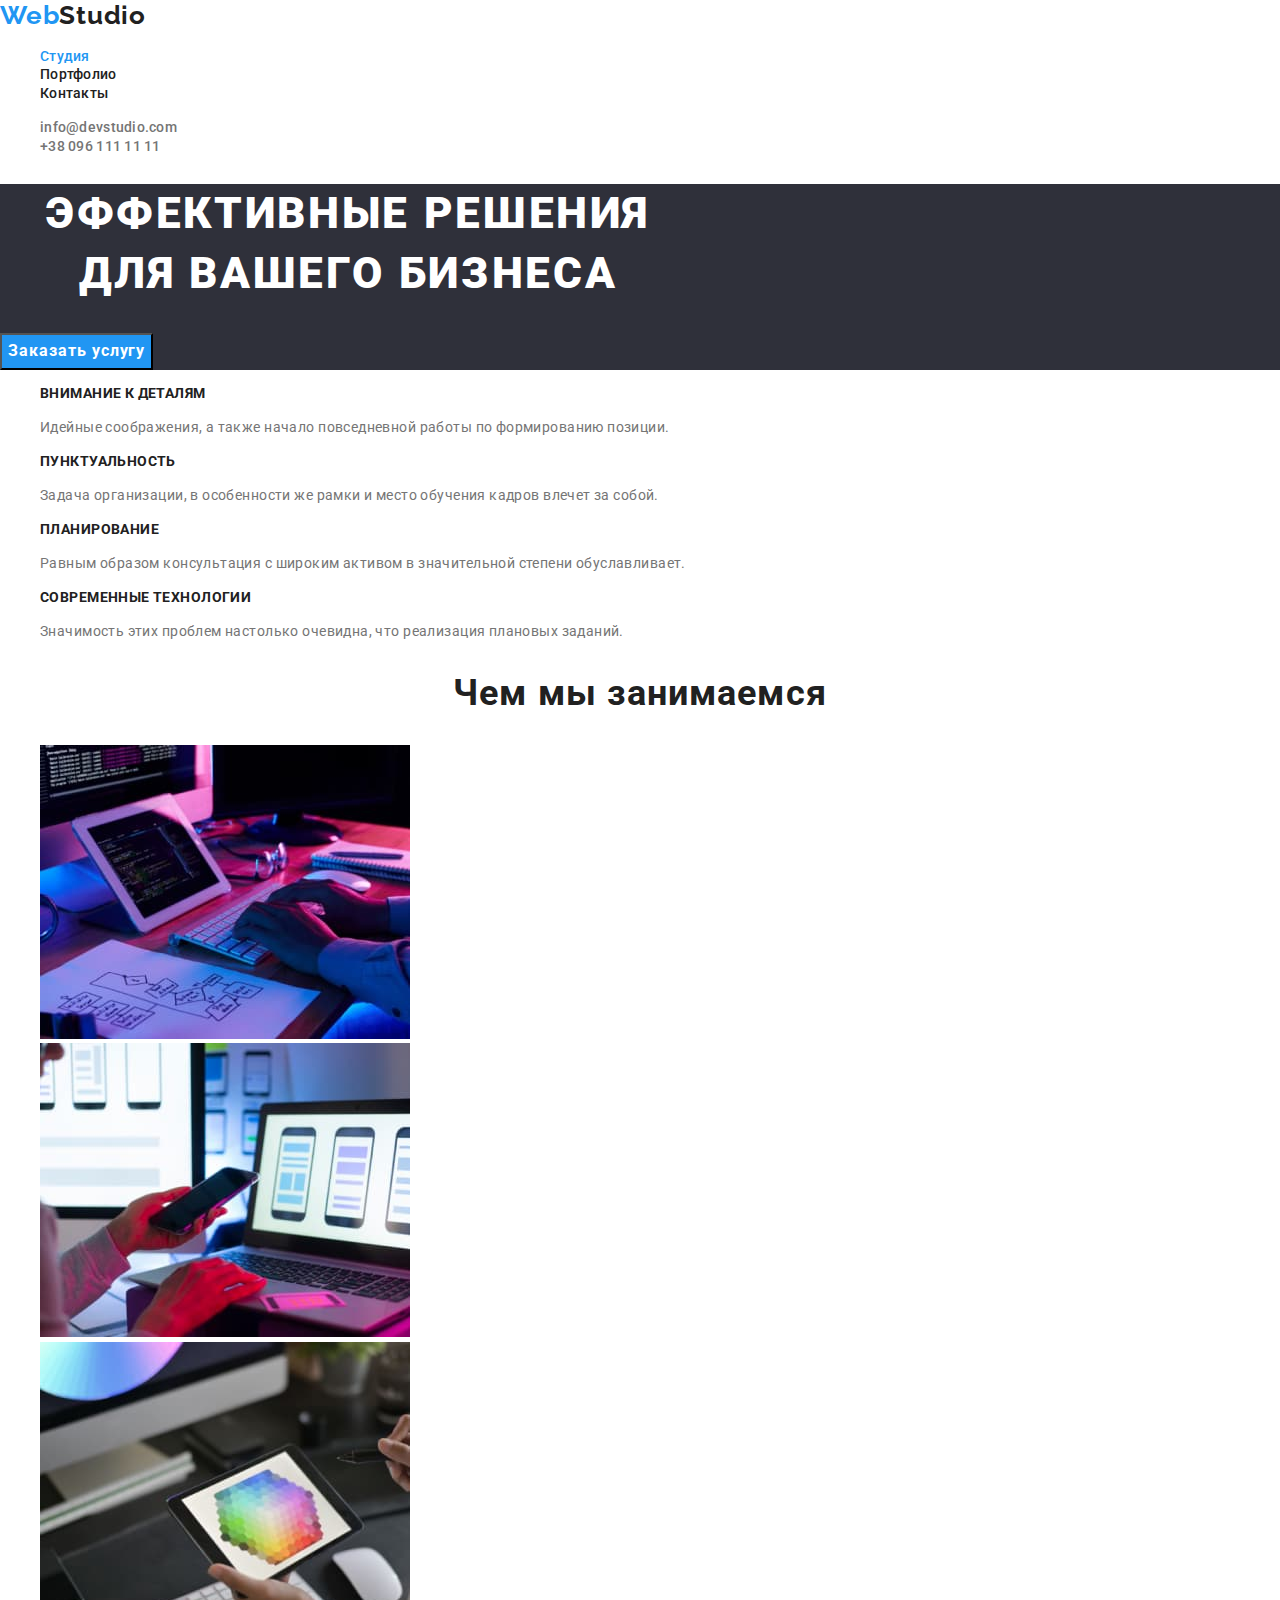
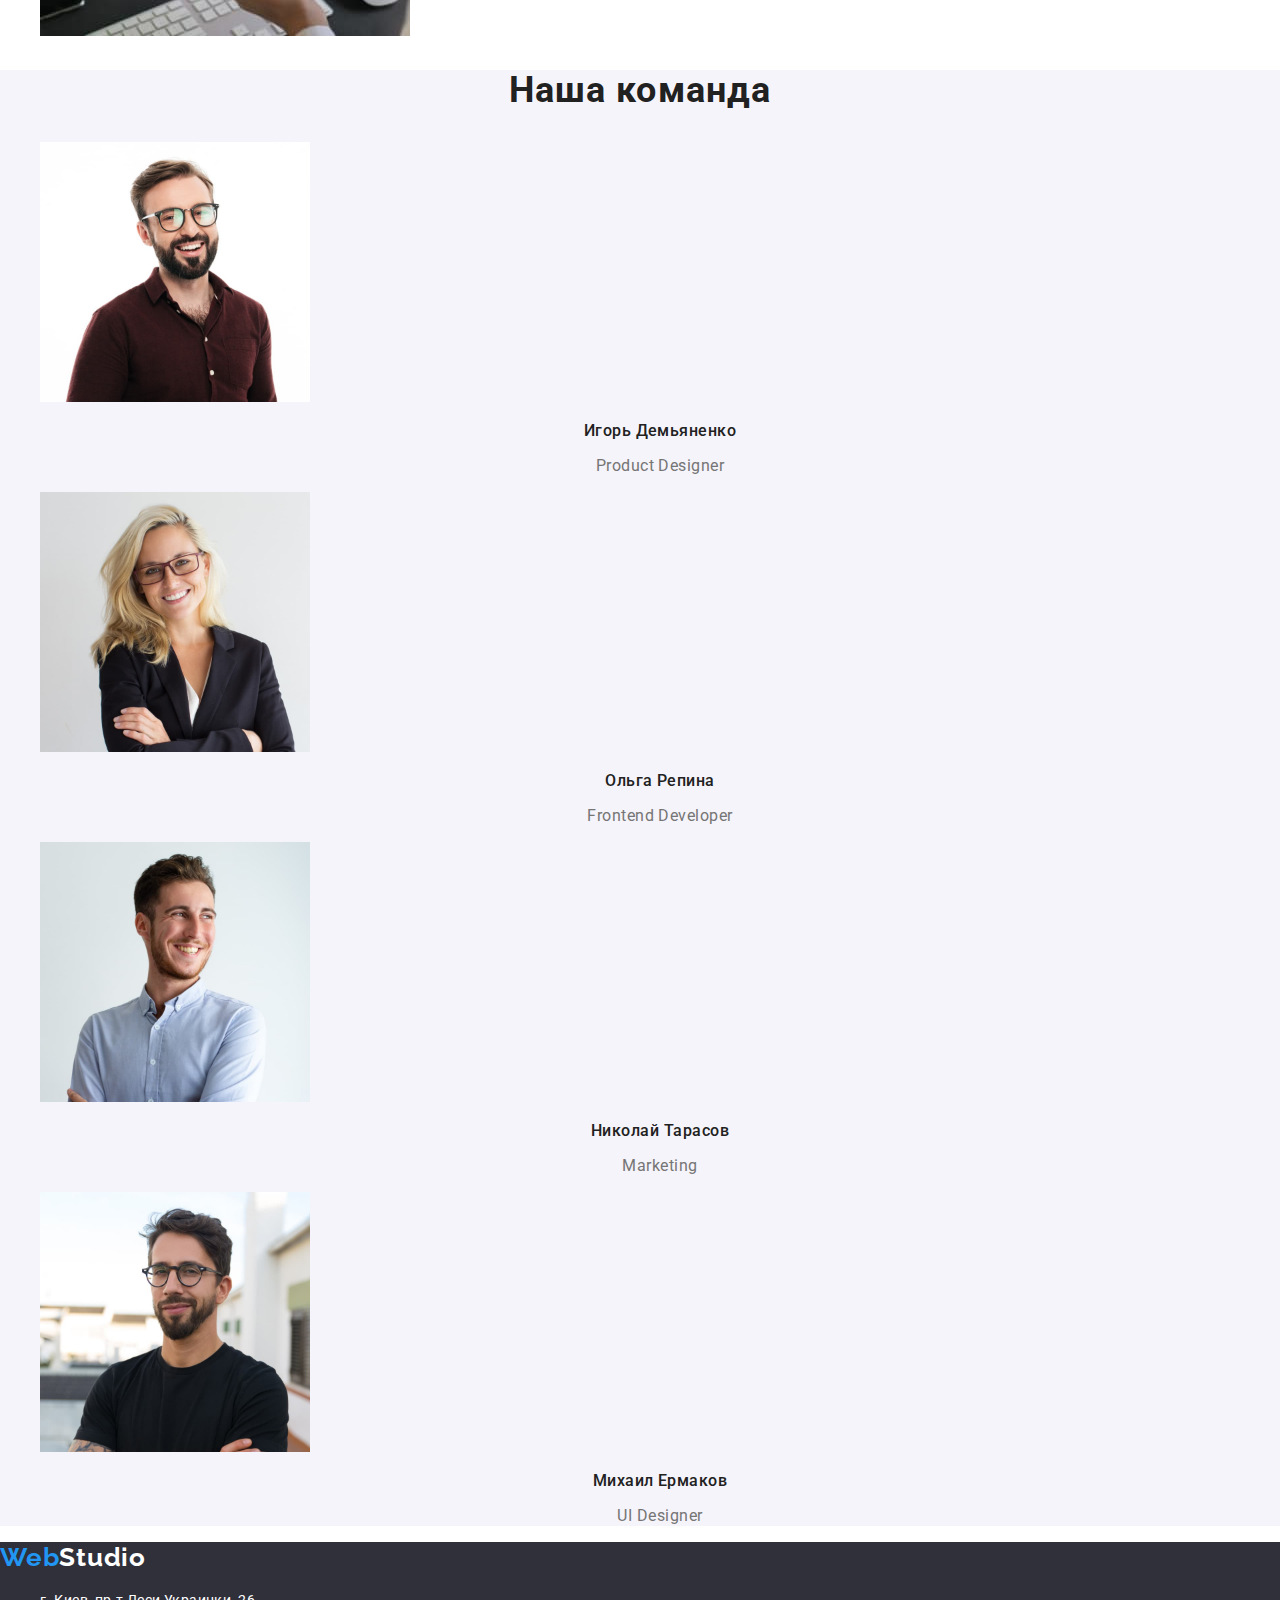
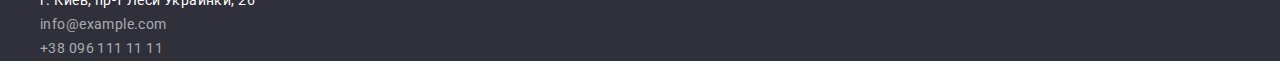
==== index.html @ 64e54376 "Initial commit" ====
<!DOCTYPE html>
<html lang="ru">
  <head>
    <meta charset="UTF-8" />
    <meta http-equiv="X-UA-Compatible" content="IE=edge" />
    <meta name="viewport" content="width=device-width, initial-scale=1.0" />
    <title>Document</title>
    <link
      href="https://fonts.googleapis.com/css2?family=Raleway:wght@700&family=Roboto:wght@400;500;700;900&display=swap"
      rel="stylesheet"
    />
    <link
      rel="stylesheet"
      href="https://cdnjs.cloudflare.com/ajax/libs/modern-normalize/1.1.0/modern-normalize.min.css"
    />
    <link rel="stylesheet" href="./css/styles.css" />
  </head>
  <body>
    <!--header-->
    <header class="header">
      <nav>
        <a class="logo link" href="index.html" lang="en"
          >Web<span class="logo-black">Studio</span></a
        >
        <ul class="nav-list list">
          <li class="nav-item"><a class="nav-link link current" href="./index.html">Студия</a></li>
          <li class="nav-item"><a class="nav-link link" href="./portfolio.html">Портфолио</a></li>
          <li class="nav-item"><a class="nav-link link" href="">Контакты</a></li>
        </ul>
      </nav>
      <ul class="contact-list list">
        <li class="contact-item">
          <a class="contact-link link" href="mailto:info@devstudio.com">info@devstudio.com</a>
        </li>
        <li class="contact-item">
          <a class="contact-link link" href="tel:+380961111111">+38 096 111 11 11</a>
        </li>
      </ul>
    </header>
    <main>
      <!--section button-->
      <section class="hero-section">
        <h1 class="hero-title">Эффективные решения для вашего бизнеса</h1>
        <button class="hero-button" type="button">Заказать услугу</button>
      </section>

      <!--section description-->
      <section class="qualities-section">
        <h2 class="visually-hidden">Особенности</h2>
        <ul class="qualities-list list">
          <li class="qualities-item">
            <h3 class="qualities-title">Внимание к деталям</h3>
            <p class="qualities-description">
              Идейные соображения, а также начало повседневной работы по формированию позиции.
            </p>
          </li>
          <li class="qualities-item">
            <h3 class="qualities-title">Пунктуальность</h3>
            <p class="qualities-description">
              Задача организации, в особенности же рамки и место обучения кадров влечет за собой.
            </p>
          </li>
          <li class="qualities-item">
            <h3 class="qualities-title">Планирование</h3>
            <p class="qualities-description">
              Равным образом консультация с широким активом в значительной степени обуславливает.
            </p>
          </li>
          <li class="qualities-item">
            <h3 class="qualities-title">Современные технологии</h3>
            <p class="qualities-description">
              Значимость этих проблем настолько очевидна, что реализация плановых заданий.
            </p>
          </li>
        </ul>
      </section>
      <!--section What are we doing-->
      <section class="work-section">
        <h2 class="work-title">Чем мы занимаемся</h2>
        <ul class="work-list list">
          <li class="work-item">
            <img src="./images/box1.jpg" alt="рабочий стол с планшетом" width="370" height="294" />
          </li>
          <li class="work-item">
            <img
              src="./images/box2.jpg"
              alt="рабочий проэкт на компьтере"
              width="370"
              height="294"
            />
          </li>
          <li class="work-item">
            <img
              src="./images/box3.jpg"
              alt="цветная палитра на планшете"
              width="370"
              height="294"
            />
          </li>
        </ul>
      </section>
      <!--section our team-->
      <section class="team-section">
        <h2 class="team-subject">Наша команда</h2>
        <ul class="team-list list">
          <li class="team-item">
            <img
              src="./images/team-card-1.jpg"
              alt="Работник WebStudio Игорь Демьяненко"
              width="270"
              height="260"
            />
            <h3 class="team-title">Игорь Демьяненко</h3>
            <p class="team-description" lang="en">Product Designer</p>
          </li>
          <li class="team-item">
            <img
              src="./images/team-card-2.jpg"
              alt="Работник WebStudio Ольга Репина"
              width="270"
              height="260"
            />
            <h3 class="team-title">Ольга Репина</h3>
            <p class="team-description" lang="en">Frontend Developer</p>
          </li>
          <li class="team-item">
            <img
              src="./images/team-card-3.jpg"
              alt="Работник WebStudio Николай Тарасов"
              width="270"
              height="260"
            />
            <h3 class="team-title">Николай Тарасов</h3>
            <p class="team-description" lang="en">Marketing</p>
          </li>
          <li class="team-item">
            <img
              src="./images/team-card-4.jpg"
              alt="Работник WebStudio Михаил Ермаков"
              width="270"
              height="260"
            />
            <h3 class="team-title">Михаил Ермаков</h3>
            <p class="team-description" lang="en">UI Designer</p>
          </li>
        </ul>
      </section>
    </main>
    <!--footer-->
    <footer class="footer">
      <a class="logo link" href="index.html" lang="en">Web<span class="logo-white">Studio</span></a>
      <address>
        <ul class="footer-list list">
          <li class="footer-item">
            <a
              class="adress-footer link"
              href="https://goo.gl/maps/XeqfAgBL67WMoKfA7"
              target="_blank"
              rel="noreferrer noopener"
              >г. Киев, пр-т Леси Украинки, 26</a
            >
          </li>
          <li class="footer-item">
            <a class="contacts-footer link" href="mailto:info@example.com">info@example.com</a>
          </li>
          <li class="footer-item">
            <a class="contacts-footer link" href="tel:+380961111111">+38 096 111 11 11</a>
          </li>
        </ul>
      </address>
    </footer>
  </body>
</html>
---- css/styles.css ----
/*colors*/
:root {
  --main-text-color: #757575;
  --text-title-color: #212121;
  --accent-color: #2196f3;
  --accent-text-color: rgba(255, 255, 255, 0.6);
  --second-accent-text-color: #ffffff;
  --main-bg-color: #2f303a;
  --accent-bg-color: #f5f4fa;
}

body {
  font-family: Roboto, sans-serif;
  background-color: var(--second-accent-text-color);
  color: var(--main-text-color);
}
img {
  max-width: 100%;
  height: auto;
}

.list {
  list-style: none;
}

.link {
  text-decoration: none;
  color: inherit;
}
.visually-hidden {
  position: absolute;
  width: 1px;
  height: 1px;
  margin: -1px;
  border: 0;
  padding: 0;
  white-space: nowrap;
  clip-path: inset(100%);
  clip: rect(0 0 0 0);
  overflow: hidden;
}

/* WebStudio */
/*header*/
.logo {
  font-family: 'Raleway';
  font-weight: 700;
  font-size: 26px;
  line-height: 1.19;
  letter-spacing: 0.03em;
  color: var(--accent-color);
  text-decoration: none;
}

.logo-black {
  color: var(--text-title-color);
}
.logo-white {
  color: var(--second-accent-text-color);
}

.nav-link {
  color: var(--text-title-color);
  text-decoration: none;
  font-weight: 500;
  font-size: 14px;
  line-height: 1.14;
  letter-spacing: 0.02em;
}
.nav-link:hover,
.nav-link:focus {
  color: var(--accent-color);
}
.nav-link.current {
  color: var(--accent-color);
  text-decoration: none;
}
.nav-link .link:active {
  color: var(--accent-color);
}

.contact-link {
  text-decoration: none;
  font-weight: 500;
  font-size: 14px;
  line-height: 1.14;
  letter-spacing: 0.02em;
  color: var(--main-text-color);
}
.contact-link:hover,
.contact-link:focus {
  color: var(--accent-color);
}

/*section-hero*/
.hero-section {
  background: var(--main-bg-color);
}
.hero-title {
  text-align: center;
  width: 696px;
  font-weight: 900;
  font-size: 44px;
  line-height: 1.36;
  letter-spacing: 0.06em;
  text-transform: uppercase;
  color: var(--second-accent-text-color);
}

.hero-button {
  cursor: pointer;
  background-color: var(--accent-color);
  font-weight: 700;
  letter-spacing: 0.06em;
  font-size: 16px;
  line-height: 1.9;
  color: var(--second-accent-text-color);
}

/*section description*/
.qualities-title {
  font-weight: 700;
  font-size: 14px;
  line-height: 1.14;
  letter-spacing: 0.03em;
  text-transform: uppercase;
  color: var(--text-title-color);
}
.qualities-description {
  font-size: 14px;
  line-height: 1.71;
  /* or 171% */

  letter-spacing: 0.03em;
  color: var(--main-text-color);
}

/*section What are we doing*/
.work-title {
  font-weight: 700;
  font-size: 36px;
  line-height: 1.16;
  text-align: center;
  letter-spacing: 0.03em;
  color: var(--text-title-color);
}

/*section our team*/
.team-section {
  background-color: var(--accent-bg-color);
}
.team-subject {
  font-weight: 700;
  font-size: 36px;
  line-height: 1.16;
  text-align: center;
  letter-spacing: 0.03em;
  color: var(--text-title-color);
}
.team-title {
  font-weight: 500;
  font-size: 16px;
  line-height: 1.18;
  /* identical to box height */

  text-align: center;
  letter-spacing: 0.03em;

  color: var(--text-title-color);
}

.team-description {
  font-size: 16px;
  line-height: 1.18;
  /* identical to box height */

  text-align: center;
  letter-spacing: 0.03em;
  color: var(--main-text-color);
}
/*footer*/
.footer {
  background-color: var(--main-bg-color);
}
.footer-item {
  text-decoration: none;
}
.adress-footer {
  font-style: normal;
  text-decoration: none;
  font-size: 14px;
  line-height: 1.7;
  letter-spacing: 0.03em;
  color: var(--second-accent-text-color);
}
.contacts-footer {
  font-style: normal;
  text-decoration: none;
  font-size: 14px;
  line-height: 1.7;
  letter-spacing: 0.03em;
  color: var(--accent-text-color);
}
.adress-footer:hover,
.adress-footer:focus {
  color: var(--accent-color);
}
.contacts-footer:hover,
.contacts-footer:focus {
  color: var(--accent-color);
}

/*Portfolio*/

/*Filter section*/

.filter-button {
  border-radius: 4px;
  cursor: pointer;
  text-align: center;
  font-weight: 500;
  font-size: 16px;
  line-height: 1.63;
  letter-spacing: 0.03em;
  background-color: var(--accent-bg-color);
  color: var(--text-title-color);
}

.filter-button:hover,
.filter-button:focus {
  background-color: var(--accent-color);
  color: var(--second-accent-text-color);
  cursor: pointer;
}

/*Navigation-section*/
.portfolio-link {
  text-decoration: none;
}
.portfolio-title {
  font-weight: 700;
  font-size: 18px;
  line-height: 2;
  letter-spacing: 0.06em;
  color: var(--text-title-color);
}

.portfolio-description {
  font-size: 16px;
  line-height: 1.9;
  letter-spacing: 0.03em;
  color: var(--main-text-color);
}
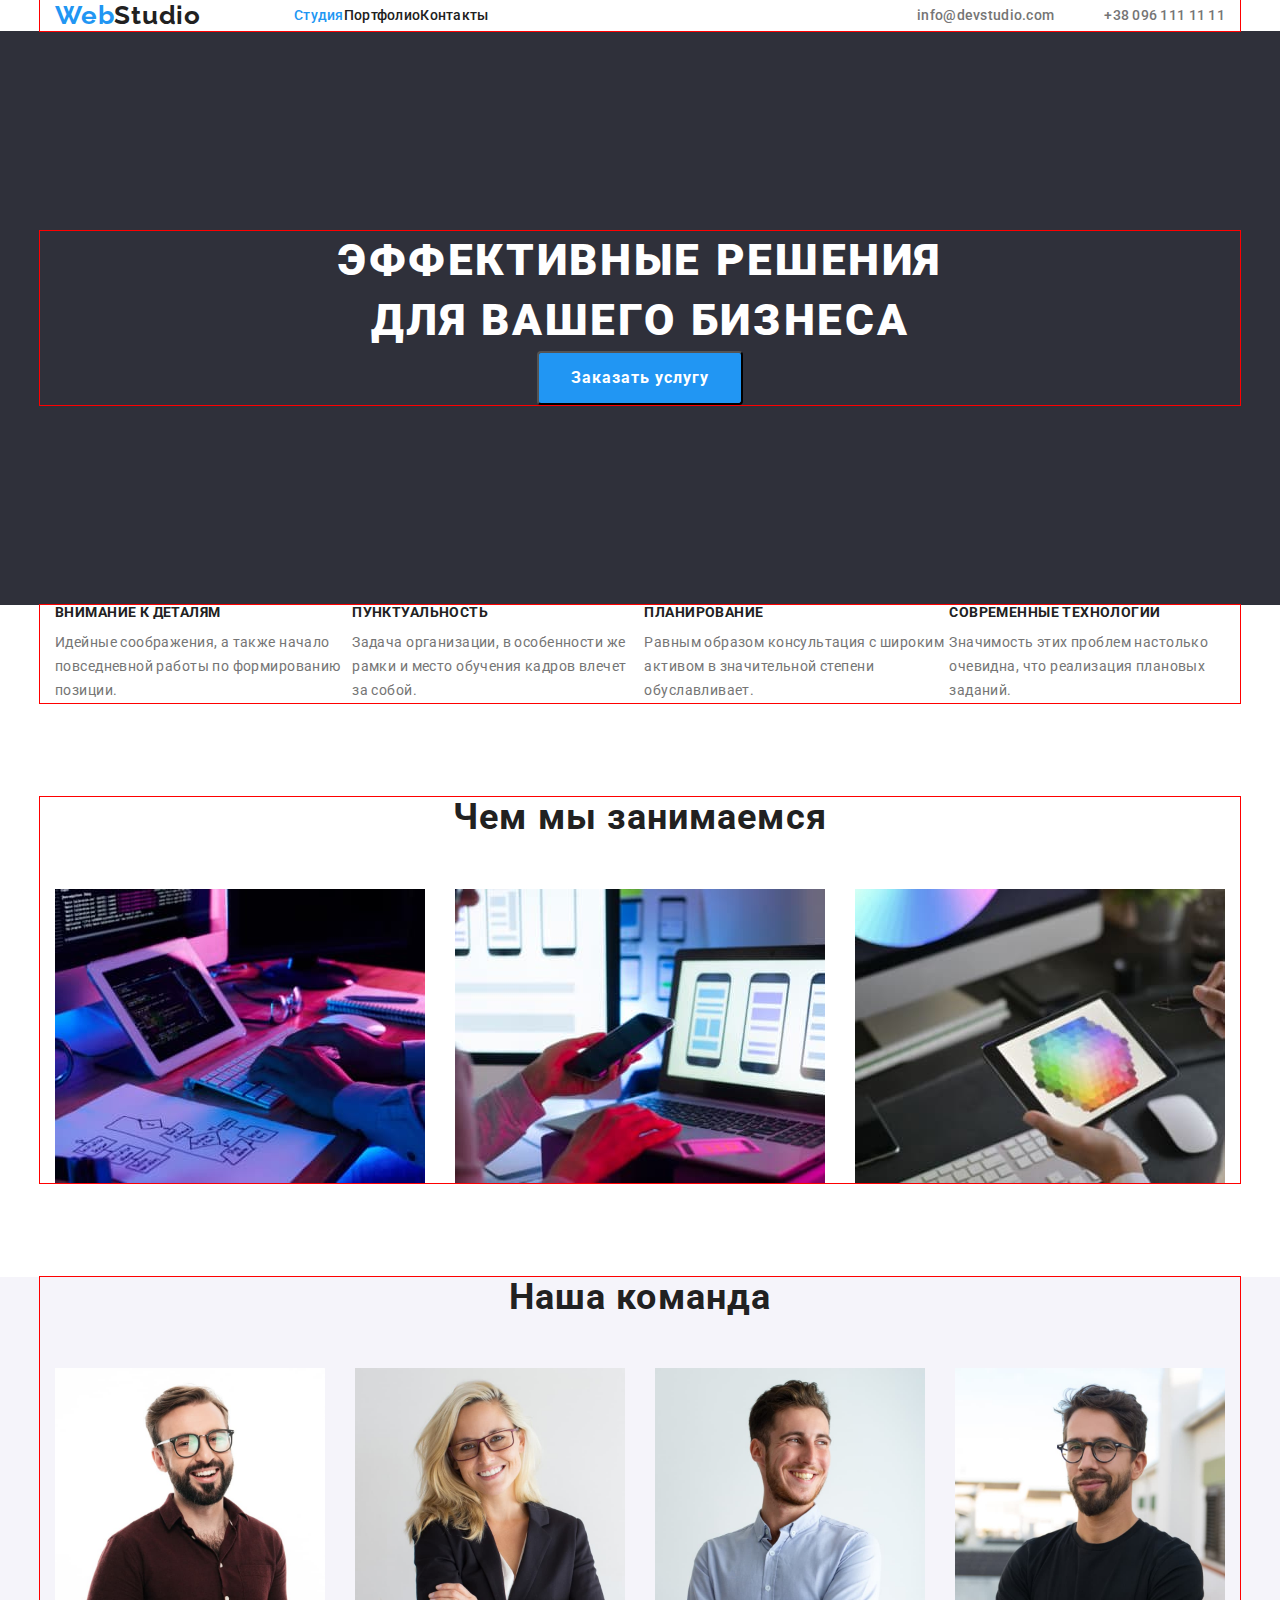
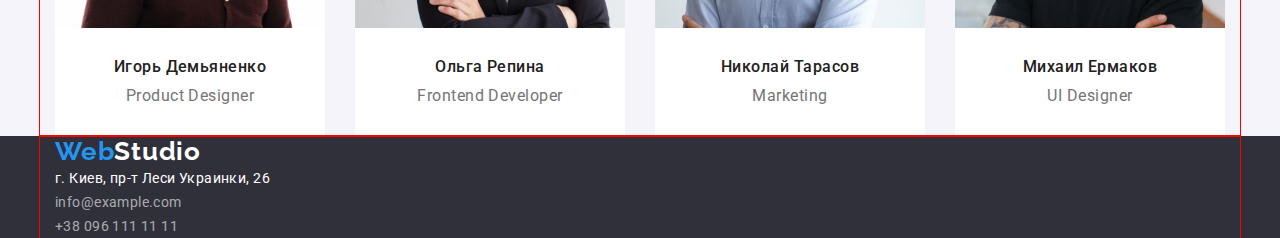
==== commit 65b05e47: "ДЗ 3" ====
--- a/index.html
+++ b/index.html
@@ -18,65 +18,73 @@
   <body>
     <!--header-->
     <header class="header">
-      <nav>
-        <a class="logo link" href="index.html" lang="en"
-          >Web<span class="logo-black">Studio</span></a
-        >
-        <ul class="nav-list list">
-          <li class="nav-item"><a class="nav-link link current" href="./index.html">Студия</a></li>
-          <li class="nav-item"><a class="nav-link link" href="./portfolio.html">Портфолио</a></li>
-          <li class="nav-item"><a class="nav-link link" href="">Контакты</a></li>
+      <div class="container header-container">
+        <nav class="header-nav">
+          <a class="logo link" href="index.html" lang="en"
+            >Web<span class="logo-black">Studio</span></a>
+          <ul class="nav-list list">
+            <li class="nav-item"><a class="nav-link link current" href="./index.html">Студия</a></li>
+            <li class="nav-item"><a class="nav-link link" href="./portfolio.html">Портфолио</a></li>
+            <li class="nav-item"><a class="nav-link link" href="">Контакты</a></li>
+          </ul>
+        </nav>
+        <ul class="contact-list list">
+          <li class="contact-item">
+            <a class="contact-link link" href="mailto:info@devstudio.com">info@devstudio.com</a>
+          </li>
+          <li class="contact-item">
+            <a class="contact-link link" href="tel:+380961111111">+38 096 111 11 11</a>
+          </li>
         </ul>
-      </nav>
-      <ul class="contact-list list">
-        <li class="contact-item">
-          <a class="contact-link link" href="mailto:info@devstudio.com">info@devstudio.com</a>
-        </li>
-        <li class="contact-item">
-          <a class="contact-link link" href="tel:+380961111111">+38 096 111 11 11</a>
-        </li>
-      </ul>
+      </div>
     </header>
     <main>
+
       <!--section button-->
       <section class="hero-section">
-        <h1 class="hero-title">Эффективные решения для вашего бизнеса</h1>
-        <button class="hero-button" type="button">Заказать услугу</button>
+        <div class="container">
+          <h1 class="hero-title">Эффективные решения для вашего бизнеса</h1>
+          <button class="hero-button" type="button">Заказать услугу</button>
+        </div>
       </section>
 
       <!--section description-->
       <section class="qualities-section">
-        <h2 class="visually-hidden">Особенности</h2>
-        <ul class="qualities-list list">
-          <li class="qualities-item">
-            <h3 class="qualities-title">Внимание к деталям</h3>
-            <p class="qualities-description">
-              Идейные соображения, а также начало повседневной работы по формированию позиции.
-            </p>
-          </li>
-          <li class="qualities-item">
-            <h3 class="qualities-title">Пунктуальность</h3>
-            <p class="qualities-description">
-              Задача организации, в особенности же рамки и место обучения кадров влечет за собой.
-            </p>
-          </li>
-          <li class="qualities-item">
-            <h3 class="qualities-title">Планирование</h3>
-            <p class="qualities-description">
-              Равным образом консультация с широким активом в значительной степени обуславливает.
-            </p>
-          </li>
-          <li class="qualities-item">
-            <h3 class="qualities-title">Современные технологии</h3>
-            <p class="qualities-description">
-              Значимость этих проблем настолько очевидна, что реализация плановых заданий.
-            </p>
-          </li>
-        </ul>
+        <div class="container">
+          <h2 class="visually-hidden">Особенности</h2>
+          <ul class="qualities-list list">
+            <li class="qualities-item">
+              <h3 class="qualities-title">Внимание к деталям</h3>
+              <p class="qualities-description">
+                Идейные соображения, а также начало повседневной работы по формированию позиции.
+              </p>
+            </li>
+            <li class="qualities-item">
+              <h3 class="qualities-title">Пунктуальность</h3>
+              <p class="qualities-description">
+                Задача организации, в особенности же рамки и место обучения кадров влечет за собой.
+              </p>
+            </li>
+            <li class="qualities-item">
+              <h3 class="qualities-title">Планирование</h3>
+              <p class="qualities-description">
+                Равным образом консультация с широким активом в значительной степени обуславливает.
+              </p>
+            </li>
+            <li class="qualities-item">
+              <h3 class="qualities-title">Современные технологии</h3>
+              <p class="qualities-description">
+                Значимость этих проблем настолько очевидна, что реализация плановых заданий.
+              </p>
+            </li>
+          </ul>
+        </div>
       </section>
+
       <!--section What are we doing-->
       <section class="work-section">
-        <h2 class="work-title">Чем мы занимаемся</h2>
+        <div class="container">
+          <h2 class="work-title">Чем мы занимаемся</h2>
         <ul class="work-list list">
           <li class="work-item">
             <img src="./images/box1.jpg" alt="рабочий стол с планшетом" width="370" height="294" />
@@ -98,57 +106,64 @@
             />
           </li>
         </ul>
+        </div>
       </section>
+
       <!--section our team-->
       <section class="team-section">
-        <h2 class="team-subject">Наша команда</h2>
+        <div class="container">
+          <h2 class="team-subject">Наша команда</h2>
+          
         <ul class="team-list list">
           <li class="team-item">
             <img
-              src="./images/team-card-1.jpg"
-              alt="Работник WebStudio Игорь Демьяненко"
+              src="./images/team-card-1.jpg"alt="Работник WebStudio Игорь Демьяненко"
               width="270"
-              height="260"
-            />
+              height="260"/>
+            <div class="team-blok">
             <h3 class="team-title">Игорь Демьяненко</h3>
             <p class="team-description" lang="en">Product Designer</p>
+          </div>
           </li>
+
           <li class="team-item">
             <img
-              src="./images/team-card-2.jpg"
-              alt="Работник WebStudio Ольга Репина"
+              src="./images/team-card-2.jpg"alt="Работник WebStudio Ольга Репина"
               width="270"
-              height="260"
-            />
+              height="260"/>
+            <div class="team-blok">
             <h3 class="team-title">Ольга Репина</h3>
             <p class="team-description" lang="en">Frontend Developer</p>
+          </div>
           </li>
+
           <li class="team-item">
-            <img
-              src="./images/team-card-3.jpg"
-              alt="Работник WebStudio Николай Тарасов"
+            <img src="./images/team-card-3.jpg" alt="Работник WebStudio Николай Тарасов"
               width="270"
-              height="260"
-            />
+              height="260"/>
+            <div class="team-blok">
             <h3 class="team-title">Николай Тарасов</h3>
             <p class="team-description" lang="en">Marketing</p>
+          </div>
           </li>
+
           <li class="team-item">
-            <img
-              src="./images/team-card-4.jpg"
-              alt="Работник WebStudio Михаил Ермаков"
+            <img src="./images/team-card-4.jpg" alt="Работник WebStudio Михаил Ермаков"
               width="270"
-              height="260"
-            />
+              height="260"/>
+            <div class="team-blok">
             <h3 class="team-title">Михаил Ермаков</h3>
             <p class="team-description" lang="en">UI Designer</p>
+          </div>
           </li>
         </ul>
+        </div>
       </section>
     </main>
     <!--footer-->
     <footer class="footer">
-      <a class="logo link" href="index.html" lang="en">Web<span class="logo-white">Studio</span></a>
+      <div class="container">
+        <a class="logo link" href="index.html" lang="en">Web<span class="logo-white">Studio</span></a>
       <address>
         <ul class="footer-list list">
           <li class="footer-item">
@@ -168,6 +183,7 @@
           </li>
         </ul>
       </address>
+      </div>
     </footer>
   </body>
 </html>
--- a/css/styles.css
+++ b/css/styles.css
@@ -15,11 +15,18 @@
   color: var(--main-text-color);
 }
 img {
+  display: block;
   max-width: 100%;
   height: auto;
 }
 
+h1, h2, h3, p {
+  margin: 0;
+}
+
 .list {
+  margin: 0;
+  padding: 0;
   list-style: none;
 }
 
@@ -39,15 +46,36 @@
   clip: rect(0 0 0 0);
   overflow: hidden;
 }
+.container {
+  outline: 1px solid red;
+  width: 1200px;
+  
+  padding-left: 15px;
+  padding-right: 15px;
+
+  margin-left: auto;
+  margin-right: auto;
+
+}
 
 /* WebStudio */
 /*header*/
+.header-container {
+  display: flex;
+  align-items: center;
+}
+.header-nav {
+  display: flex;
+  align-items: center;
+}
+
 .logo {
   font-family: 'Raleway';
   font-weight: 700;
   font-size: 26px;
   line-height: 1.19;
   letter-spacing: 0.03em;
+  margin-right: 93px;
   color: var(--accent-color);
   text-decoration: none;
 }
@@ -58,6 +86,20 @@
 .logo-white {
   color: var(--second-accent-text-color);
 }
+.contact-list {
+  display: flex;
+  margin-left: auto;
+}
+.contact-item {
+  margin-right: 50px;
+}
+.contact-item:last-child {
+  margin-right: 0;
+}
+.nav-list {
+  display: flex; 
+}
+
 
 .nav-link {
   color: var(--text-title-color);
@@ -67,6 +109,7 @@
   line-height: 1.14;
   letter-spacing: 0.02em;
 }
+
 .nav-link:hover,
 .nav-link:focus {
   color: var(--accent-color);
@@ -94,9 +137,14 @@
 
 /*section-hero*/
 .hero-section {
+  padding-top: 200px;
+  padding-bottom: 200px;
+  text-align: center;
   background: var(--main-bg-color);
 }
 .hero-title {
+  margin-left: auto;
+  margin-right: auto;
   text-align: center;
   width: 696px;
   font-weight: 900;
@@ -108,6 +156,8 @@
 }
 
 .hero-button {
+  padding: 10px 32px 10px 32px;
+  border-radius: 4px;
   cursor: pointer;
   background-color: var(--accent-color);
   font-weight: 700;
@@ -118,7 +168,14 @@
 }
 
 /*section description*/
+.qualities-list {
+  display: flex;
+  padding: 0;
+  margin: 0;
+}
 .qualities-title {
+  margin-top: 0;
+  margin-bottom: 10px;
   font-weight: 700;
   font-size: 14px;
   line-height: 1.14;
@@ -127,15 +184,30 @@
   color: var(--text-title-color);
 }
 .qualities-description {
+  margin-top: 10px;
+  margin-bottom: 0;
   font-size: 14px;
   line-height: 1.71;
-  /* or 171% */
-
   letter-spacing: 0.03em;
   color: var(--main-text-color);
 }
 
 /*section What are we doing*/
+.work-section {
+  padding-top: 94px;
+  padding-bottom: 94px;
+}
+
+.work-list {
+  display: flex;
+}
+.work-item {
+  margin-right: 30px;
+}
+.work-item:last-child {
+  margin-right: 0;
+}
+
 .work-title {
   font-weight: 700;
   font-size: 36px;
@@ -143,12 +215,29 @@
   text-align: center;
   letter-spacing: 0.03em;
   color: var(--text-title-color);
+  margin-bottom: 50px;
 }
 
 /*section our team*/
 .team-section {
   background-color: var(--accent-bg-color);
 }
+.team-list {
+  display: flex;
+}
+.team-item {
+  margin-right: 30px;
+}
+.team-item:last-child {
+  margin-right: 0;
+}
+.team-blok {
+  padding-top: 30px;
+  padding-bottom: 30px;
+  text-align: center;
+  background-color: var(--second-accent-text-color);
+}
+
 .team-subject {
   font-weight: 700;
   font-size: 36px;
@@ -156,29 +245,30 @@
   text-align: center;
   letter-spacing: 0.03em;
   color: var(--text-title-color);
+  margin-bottom: 50px;
 }
 .team-title {
   font-weight: 500;
   font-size: 16px;
   line-height: 1.18;
+  margin-bottom: 10px;
   /* identical to box height */
 
   text-align: center;
   letter-spacing: 0.03em;
-
   color: var(--text-title-color);
 }
 
 .team-description {
   font-size: 16px;
   line-height: 1.18;
-  /* identical to box height */
-
-  text-align: center;
-  letter-spacing: 0.03em;
-  color: var(--main-text-color);
-}
-/*footer*/
+  text-align: center;
+  letter-spacing: 0.03em;
+  margin-top: 10px;
+  color: var(--main-text-color);
+}
+
+                  /*footer*/
 .footer {
   background-color: var(--main-bg-color);
 }
@@ -214,7 +304,21 @@
 
 /*Filter section*/
 
+.filter-list {
+  margin-bottom: 50px;
+  display: flex;
+  justify-content: center;
+}
+
+.filter-item {
+  margin-right: 8px;
+}
+.filter-item:last-child {
+  margin-right: 0;
+}
+
 .filter-button {
+  padding: 6px 22px 6px 22px;
   border-radius: 4px;
   cursor: pointer;
   text-align: center;
@@ -233,15 +337,49 @@
   cursor: pointer;
 }
 
-/*Navigation-section*/
+/*Card-section*/
+
+ /*CONTAINER*/
+
+.porfolio-contsiner {
+  width: 1200px;
+
+}
+
+.portfolio-list {
+  display: flex;
+  flex-wrap: wrap;
+  margin: 0;
+}
 .portfolio-link {
   text-decoration: none;
 }
+
+.poftfolio-item {
+  outline: 1px solid red;
+  width: 370px;
+  height: 398px;
+  margin-left: 0;
+  margin-right: 30px;
+  margin-bottom: 30px;
+}
+
+.blok-description {
+  display: block;
+  width: 370px;
+  padding-top: 20px;
+  padding-bottom: 20px;
+  padding-right: 24px;
+  padding-left: 24px;
+  border: 1px solid var(--second-accent-text-color);
+}
+
 .portfolio-title {
   font-weight: 700;
   font-size: 18px;
   line-height: 2;
   letter-spacing: 0.06em;
+  margin-bottom: 4px;
   color: var(--text-title-color);
 }
 
@@ -249,5 +387,6 @@
   font-size: 16px;
   line-height: 1.9;
   letter-spacing: 0.03em;
-  color: var(--main-text-color);
-}
+  margin-top: 4px;
+  color: var(--main-text-color);
+}
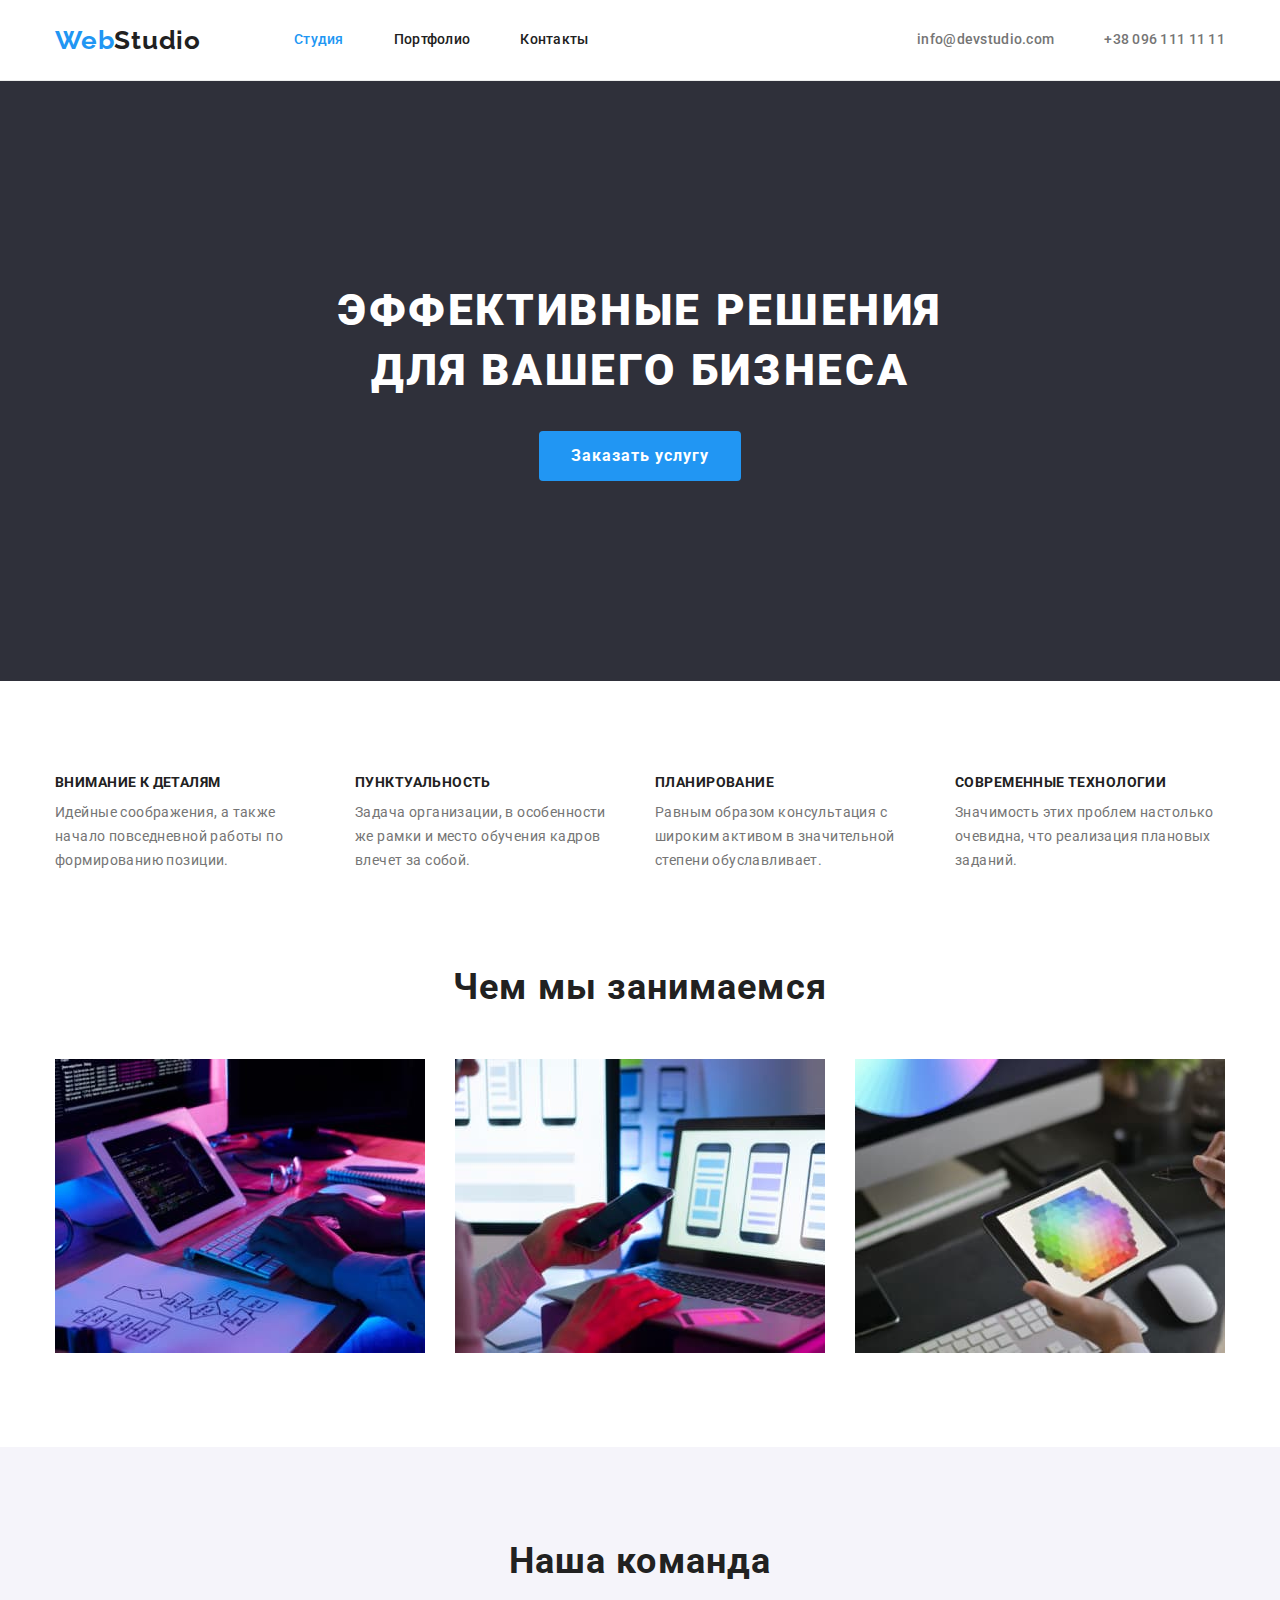
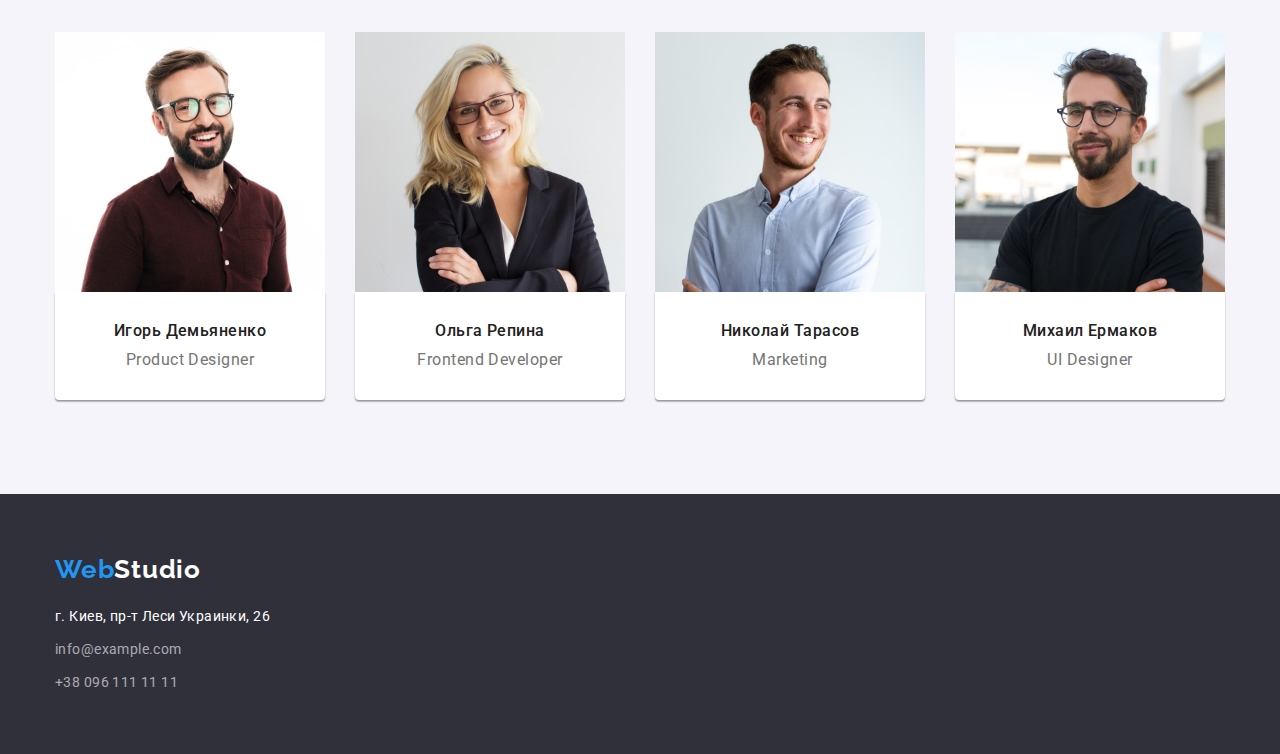
==== commit ddb6535b: "Виправлення" ====
--- a/index.html
+++ b/index.html
@@ -163,17 +163,15 @@
     <!--footer-->
     <footer class="footer">
       <div class="container">
-        <a class="logo link" href="index.html" lang="en">Web<span class="logo-white">Studio</span></a>
-      <address>
+        <a class="logo-footer link" href="index.html" lang="en">Web<span class="logo-white">Studio</span></a>
+      <address class="address-box">
         <ul class="footer-list list">
           <li class="footer-item">
-            <a
-              class="adress-footer link"
+            <a class="adress-footer link"
               href="https://goo.gl/maps/XeqfAgBL67WMoKfA7"
               target="_blank"
               rel="noreferrer noopener"
-              >г. Киев, пр-т Леси Украинки, 26</a
-            >
+              >г. Киев, пр-т Леси Украинки, 26</a>
           </li>
           <li class="footer-item">
             <a class="contacts-footer link" href="mailto:info@example.com">info@example.com</a>
--- a/css/styles.css
+++ b/css/styles.css
@@ -6,11 +6,16 @@
   --accent-text-color: rgba(255, 255, 255, 0.6);
   --second-accent-text-color: #ffffff;
   --main-bg-color: #2f303a;
+  --second-bd-color: #188CE8;
   --accent-bg-color: #f5f4fa;
+  --border-color: #ECECEC;
+  --second-border-color: #EEEEEE;
 }
 
 body {
   font-family: Roboto, sans-serif;
+  font-size: 14px;
+  letter-spacing: 0,03em;
   background-color: var(--second-accent-text-color);
   color: var(--main-text-color);
 }
@@ -47,7 +52,6 @@
   overflow: hidden;
 }
 .container {
-  outline: 1px solid red;
   width: 1200px;
   
   padding-left: 15px;
@@ -60,6 +64,9 @@
 
 /* WebStudio */
 /*header*/
+.header {
+  border-bottom: 1px solid var(--border-color);
+}
 .header-container {
   display: flex;
   align-items: center;
@@ -67,6 +74,7 @@
 .header-nav {
   display: flex;
   align-items: center;
+
 }
 
 .logo {
@@ -83,25 +91,15 @@
 .logo-black {
   color: var(--text-title-color);
 }
-.logo-white {
-  color: var(--second-accent-text-color);
-}
-.contact-list {
-  display: flex;
-  margin-left: auto;
-}
-.contact-item {
-  margin-right: 50px;
-}
-.contact-item:last-child {
-  margin-right: 0;
-}
+
 .nav-list {
   display: flex; 
 }
 
-
 .nav-link {
+  display: block;
+  padding-top: 32px;
+  padding-bottom: 32px;
   color: var(--text-title-color);
   text-decoration: none;
   font-weight: 500;
@@ -109,7 +107,9 @@
   line-height: 1.14;
   letter-spacing: 0.02em;
 }
-
+.nav-list .nav-item + .nav-item {
+  margin-left: 50px;
+}
 .nav-link:hover,
 .nav-link:focus {
   color: var(--accent-color);
@@ -121,8 +121,18 @@
 .nav-link .link:active {
   color: var(--accent-color);
 }
-
+/*CONTACTS*/
+.contact-list {
+  display: flex;
+  margin-left: auto;
+}
+.contact-list .contact-item + .contact-item {
+  margin-left: 50px;
+}
 .contact-link {
+  display: block;
+  padding-top: 32px;
+  padding-bottom: 32px;
   text-decoration: none;
   font-weight: 500;
   font-size: 14px;
@@ -145,6 +155,7 @@
 .hero-title {
   margin-left: auto;
   margin-right: auto;
+  margin-bottom: 30px;
   text-align: center;
   width: 696px;
   font-weight: 900;
@@ -156,25 +167,37 @@
 }
 
 .hero-button {
-  padding: 10px 32px 10px 32px;
+  padding: 10px 32px;
   border-radius: 4px;
+  border: none;
   cursor: pointer;
-  background-color: var(--accent-color);
   font-weight: 700;
   letter-spacing: 0.06em;
   font-size: 16px;
   line-height: 1.9;
+  background-color: var(--accent-color);
   color: var(--second-accent-text-color);
 }
-
+.hero-button:hover,
+.hero-button:focus {
+  background: var(--second-bd-color);
+}
 /*section description*/
+.qualities-section {
+  padding-top: 94px;
+}
+.qualities-item {
+  width: 270px;
+}
+.qualities-list .qualities-item + .qualities-item {
+  margin-left: 30px;
+}
 .qualities-list {
   display: flex;
   padding: 0;
   margin: 0;
 }
 .qualities-title {
-  margin-top: 0;
   margin-bottom: 10px;
   font-weight: 700;
   font-size: 14px;
@@ -184,8 +207,6 @@
   color: var(--text-title-color);
 }
 .qualities-description {
-  margin-top: 10px;
-  margin-bottom: 0;
   font-size: 14px;
   line-height: 1.71;
   letter-spacing: 0.03em;
@@ -201,12 +222,10 @@
 .work-list {
   display: flex;
 }
-.work-item {
-  margin-right: 30px;
-}
-.work-item:last-child {
-  margin-right: 0;
-}
+.work-list .work-item + .work-item {
+  margin-left: 30px;
+}
+  
 
 .work-title {
   font-weight: 700;
@@ -220,22 +239,25 @@
 
 /*section our team*/
 .team-section {
+  padding-top: 94px;
+  padding-bottom: 94px;
   background-color: var(--accent-bg-color);
 }
 .team-list {
   display: flex;
 }
-.team-item {
-  margin-right: 30px;
-}
-.team-item:last-child {
-  margin-right: 0;
-}
+.team-list .team-item + .team-item {
+  margin-left: 30px;
+}
+
 .team-blok {
   padding-top: 30px;
   padding-bottom: 30px;
   text-align: center;
   background-color: var(--second-accent-text-color);
+  border-radius: 0px 0px 4px 4px;
+  box-shadow: 0px 1px 3px rgba(0, 0, 0, 0.12), 
+  0px 1px 1px rgba(0, 0, 0, 0.14), 0px 2px 1px rgba(0, 0, 0, 0.2);
 }
 
 .team-subject {
@@ -252,8 +274,6 @@
   font-size: 16px;
   line-height: 1.18;
   margin-bottom: 10px;
-  /* identical to box height */
-
   text-align: center;
   letter-spacing: 0.03em;
   color: var(--text-title-color);
@@ -270,12 +290,38 @@
 
                   /*footer*/
 .footer {
+  padding-top: 60px;
+  padding-bottom: 60px;
   background-color: var(--main-bg-color);
 }
+
+.logo-footer {
+  display: inline-block;
+  margin-bottom: 20px;
+  font-family: 'Raleway';
+  font-weight: 700;
+  font-size: 26px;
+  line-height: 1.19;
+  letter-spacing: 0.03em;
+  color: var(--accent-color);
+  text-decoration: none;
+}
+.logo-white {
+  color: var(--second-accent-text-color);
+}
+.address-box {
+  font-style: normal;
+}
 .footer-item {
   text-decoration: none;
 }
+.footer-list .footer-item + .footer-item {
+  margin-top: 9px;
+}
+
+
 .adress-footer {
+  display: inline-block;
   font-style: normal;
   text-decoration: none;
   font-size: 14px;
@@ -303,23 +349,24 @@
 /*Portfolio*/
 
 /*Filter section*/
-
+.potfolio-filter {
+  padding-top: 94px;
+  padding-bottom: 94px;
+}
 .filter-list {
   margin-bottom: 50px;
   display: flex;
   justify-content: center;
 }
 
-.filter-item {
-  margin-right: 8px;
-}
-.filter-item:last-child {
-  margin-right: 0;
+.filter-list .filter-item + .filter-item {
+  margin-left: 8px;
 }
 
 .filter-button {
   padding: 6px 22px 6px 22px;
   border-radius: 4px;
+  border: none;
   cursor: pointer;
   text-align: center;
   font-weight: 500;
@@ -341,37 +388,31 @@
 
  /*CONTAINER*/
 
-.porfolio-contsiner {
-  width: 1200px;
-
-}
 
 .portfolio-list {
   display: flex;
   flex-wrap: wrap;
-  margin: 0;
-}
+  margin-top: -30px;
+  margin-left: -30px;
+}
+
+.portfolio-list > .poftfolio-item {
+  flex-basis: calc((100% / 3)-30px);
+  margin-top: 30px;
+  margin-left: 30px;
+}
+
 .portfolio-link {
   text-decoration: none;
 }
 
-.poftfolio-item {
-  outline: 1px solid red;
+
+.blok-description {
+  display: inline-block;
   width: 370px;
-  height: 398px;
-  margin-left: 0;
-  margin-right: 30px;
-  margin-bottom: 30px;
-}
-
-.blok-description {
-  display: block;
-  width: 370px;
-  padding-top: 20px;
-  padding-bottom: 20px;
-  padding-right: 24px;
-  padding-left: 24px;
-  border: 1px solid var(--second-accent-text-color);
+  padding: 20px 24px;
+  border: 1px solid var(--second-border-color);
+  border-top: none;
 }
 
 .portfolio-title {
@@ -387,6 +428,5 @@
   font-size: 16px;
   line-height: 1.9;
   letter-spacing: 0.03em;
-  margin-top: 4px;
   color: var(--main-text-color);
 }
